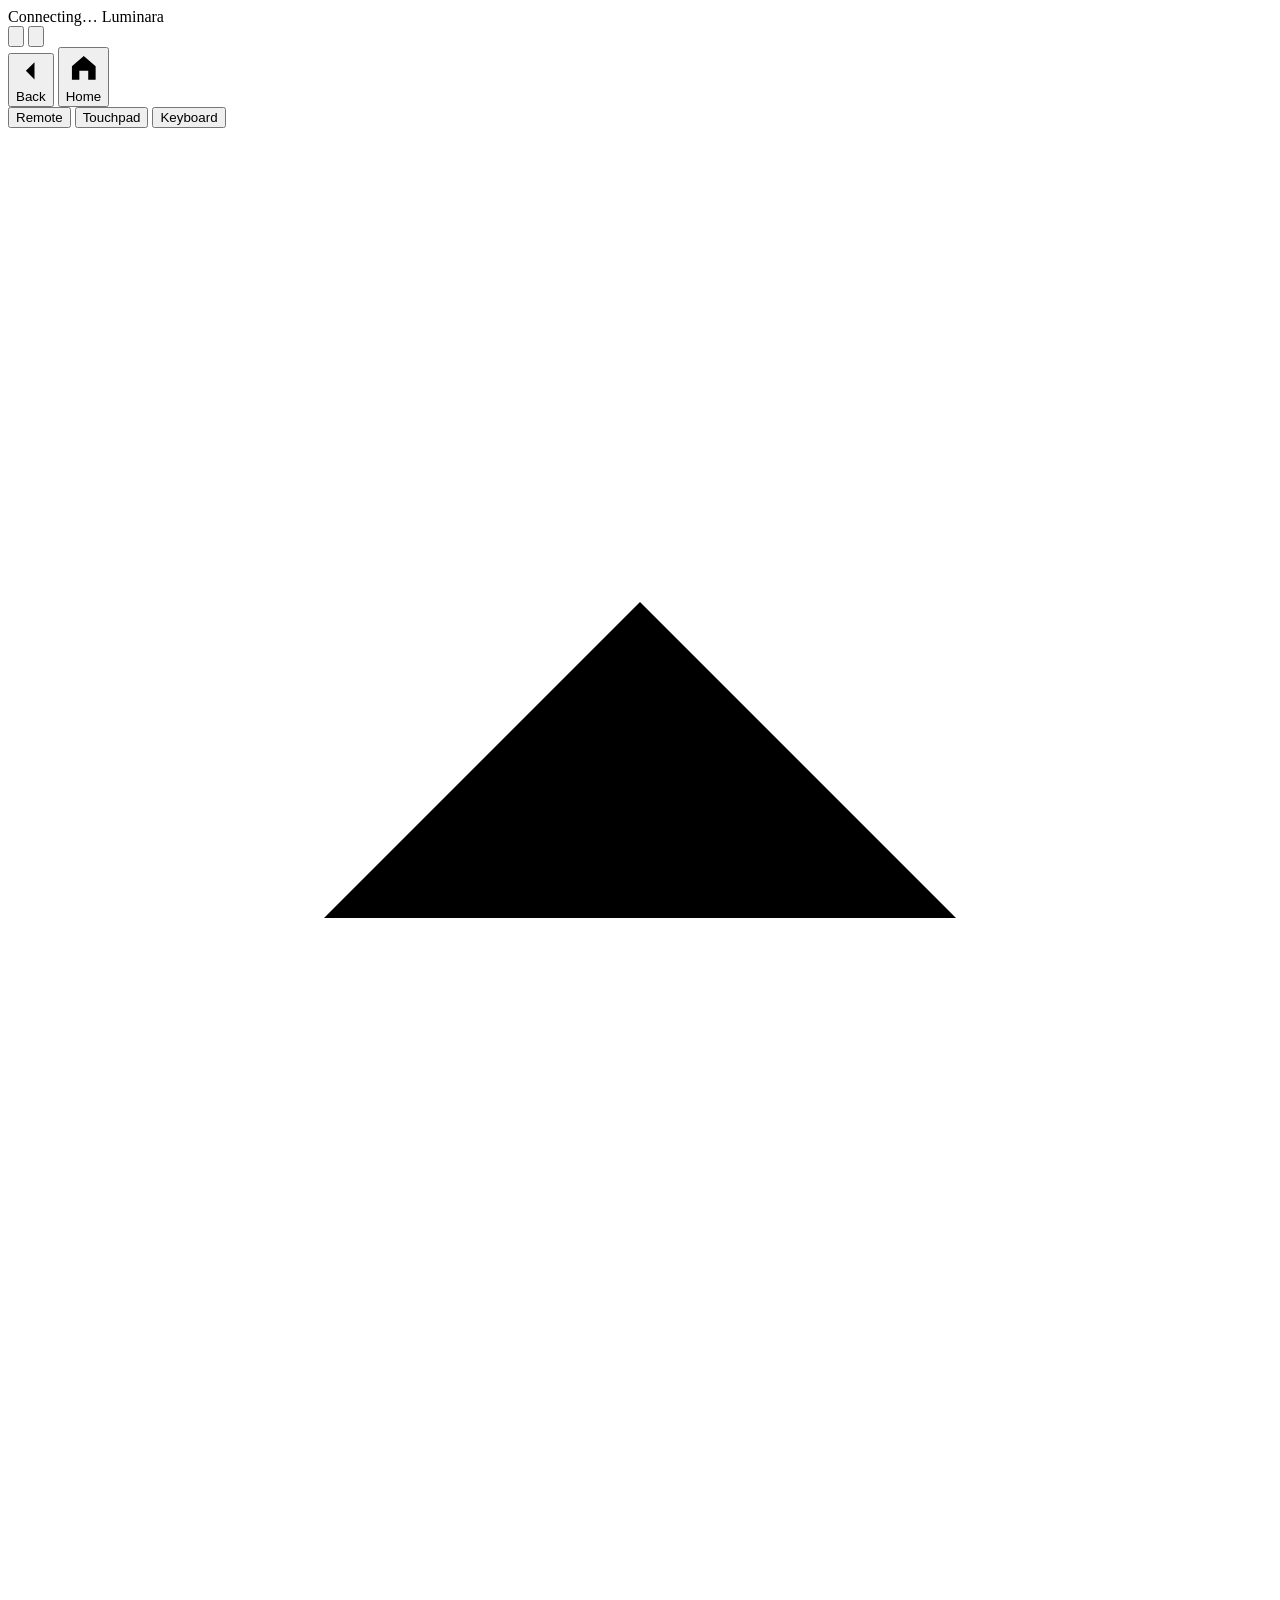
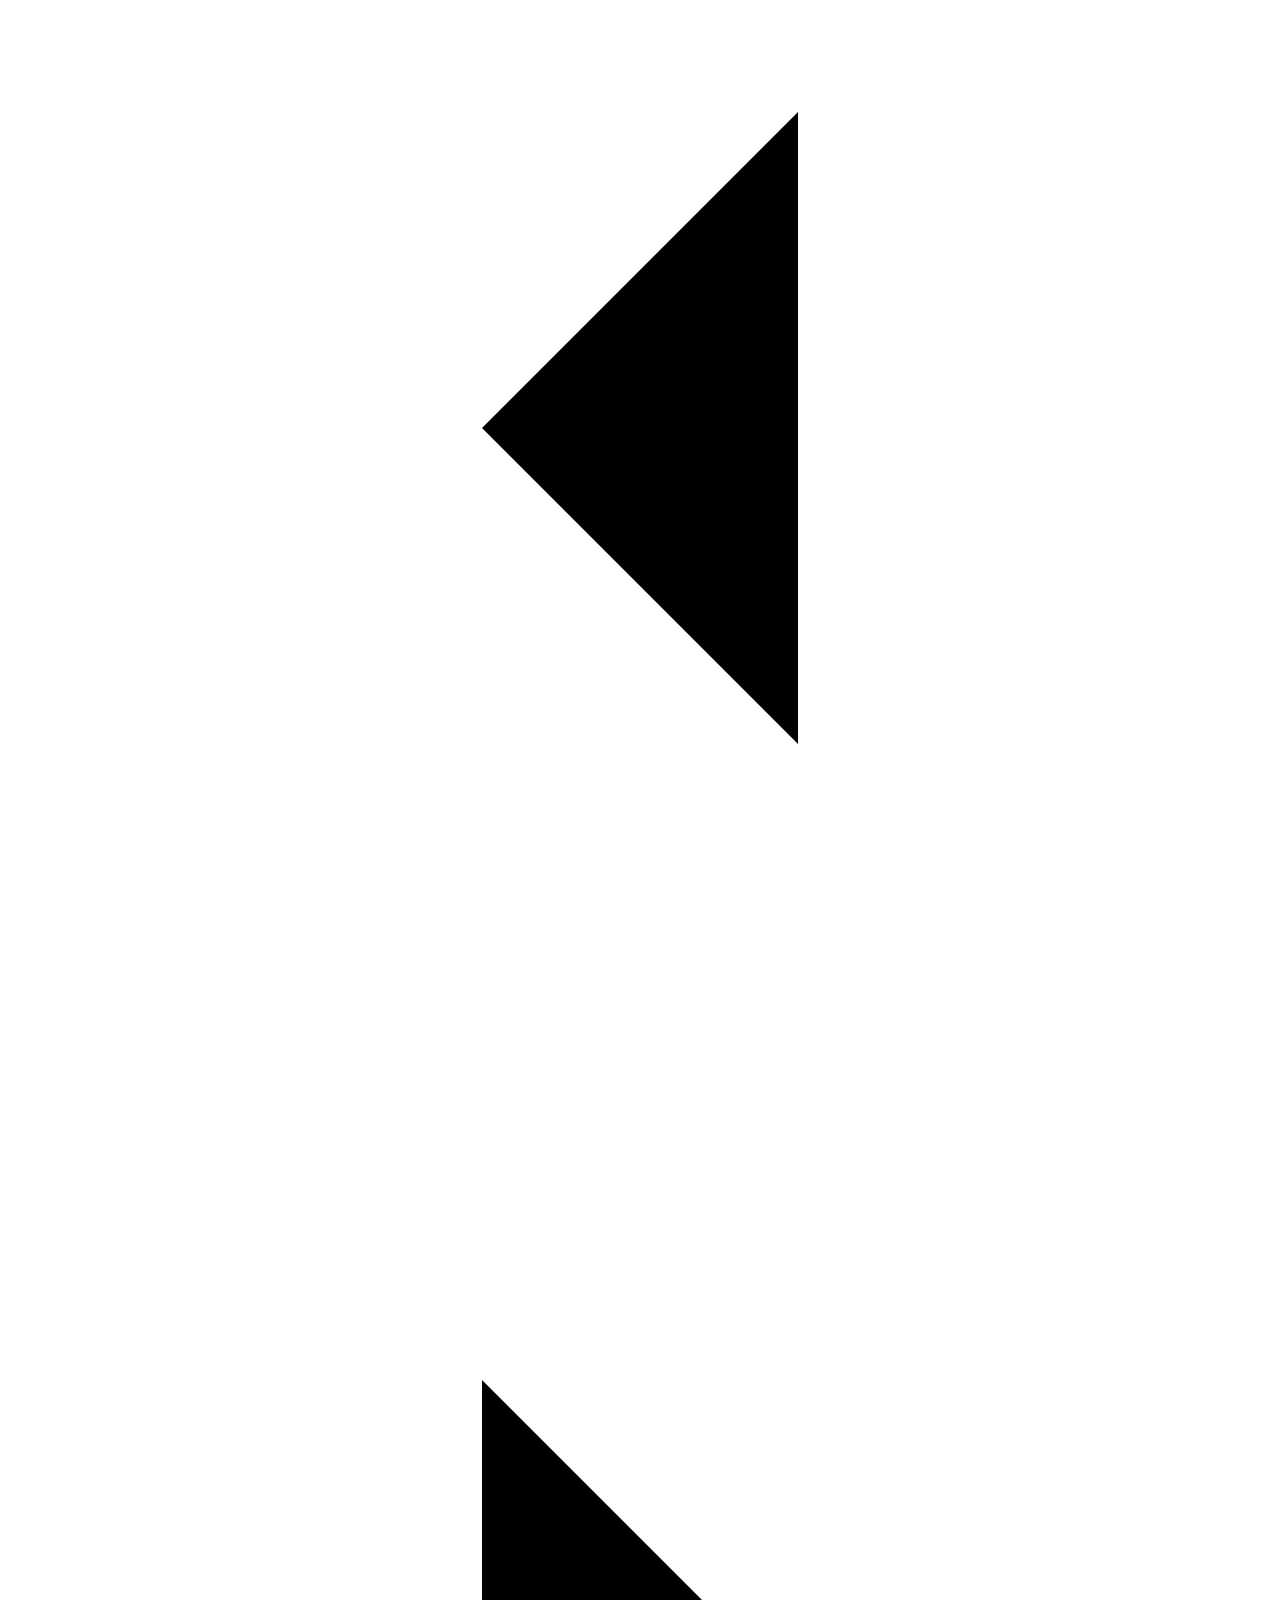
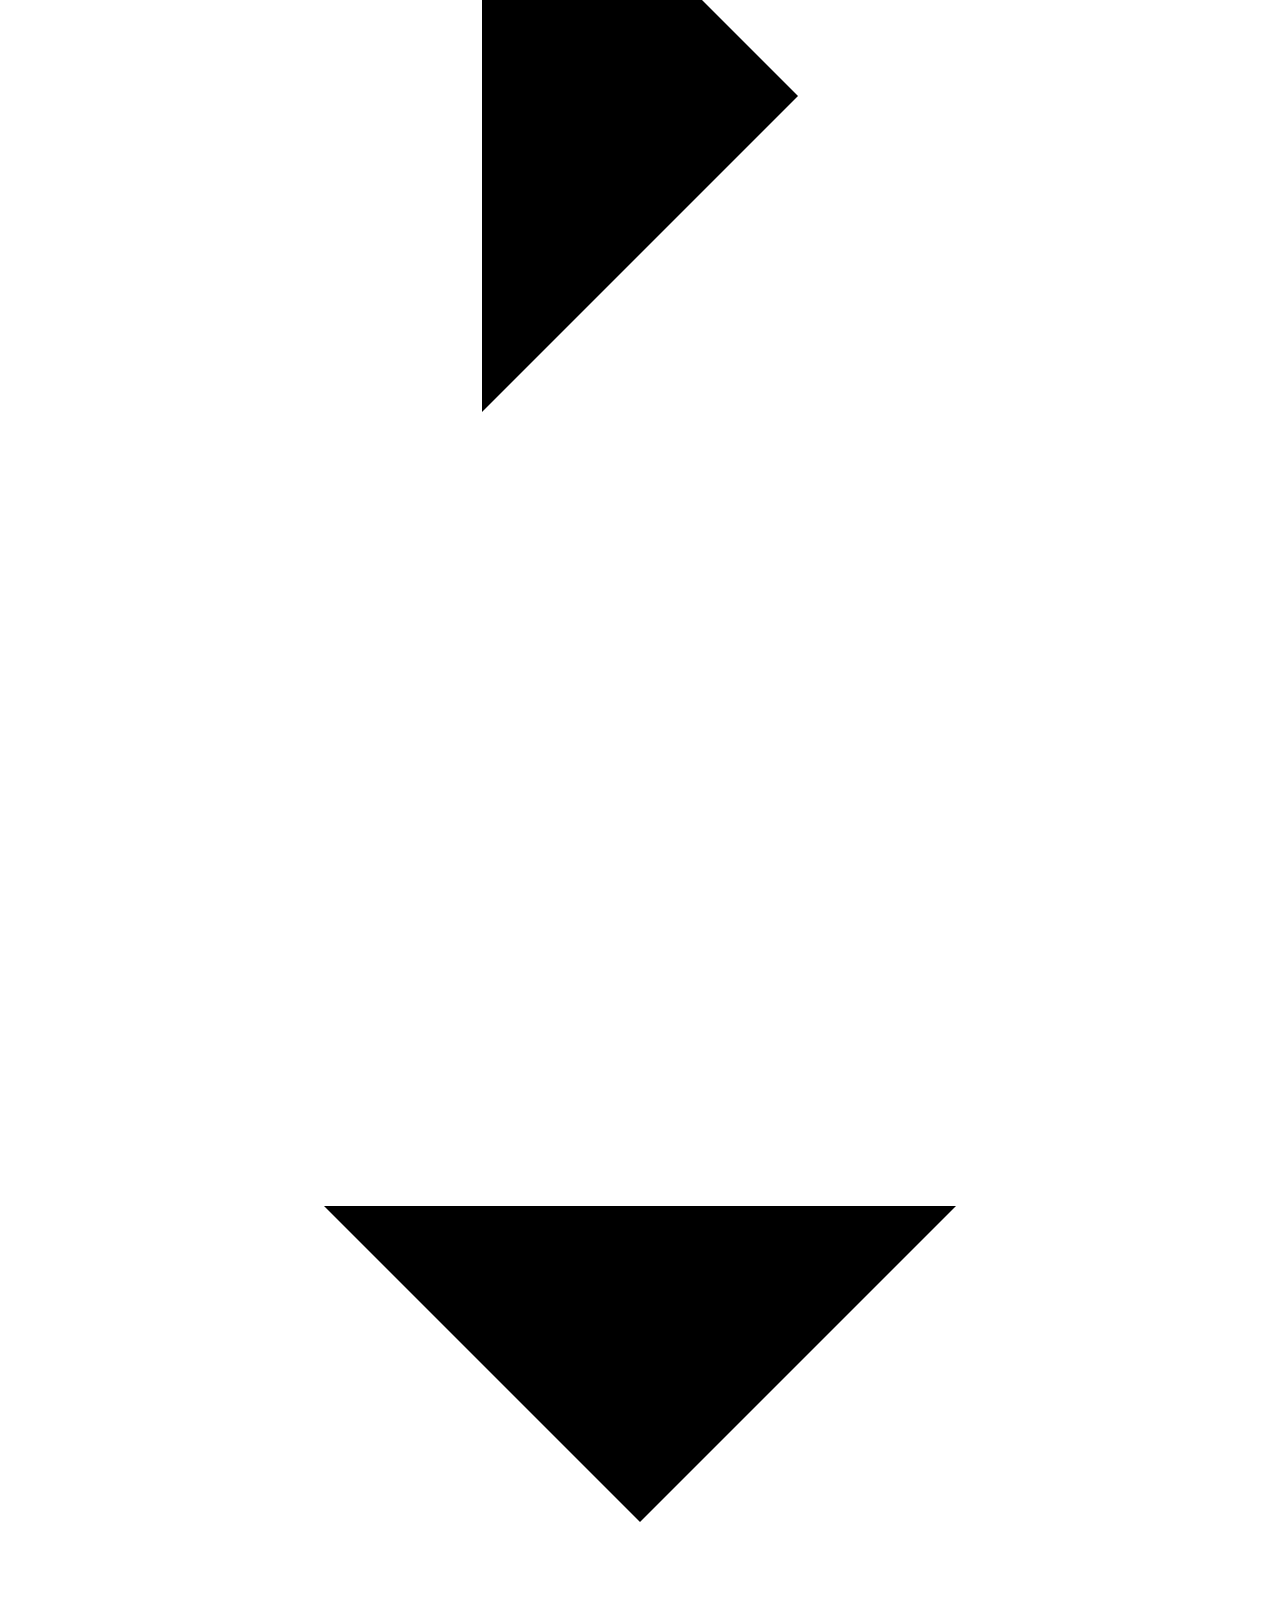
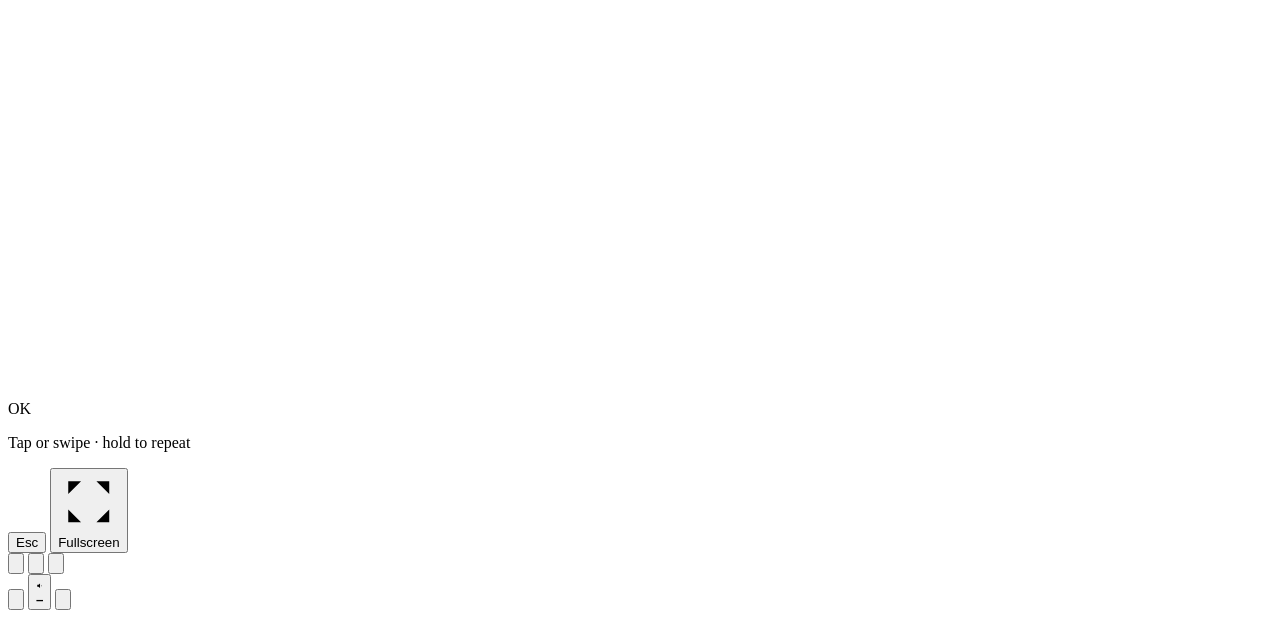
==== web/remote/index.html @ 70f1ad72 "12-hour clock; screensaver time drawn in gliding colour-shifting dots - TV clock and turntable clock" ====
<!doctype html>
<html lang="en">
<head>
  <meta charset="utf-8">
  <meta name="viewport" content="width=device-width, initial-scale=1, viewport-fit=cover, user-scalable=no">
  <meta name="theme-color" content="#0b0d13">
  <meta name="mobile-web-app-capable" content="yes">
  <meta name="apple-mobile-web-app-capable" content="yes">
  <meta name="apple-mobile-web-app-status-bar-style" content="black-translucent">
  <meta name="apple-mobile-web-app-title" content="Luminara">
  <title>Luminara Remote</title>
  <link rel="icon" href="/remote/icon.svg" type="image/svg+xml">
  <link rel="manifest" href="/remote/manifest.webmanifest">
  <link rel="stylesheet" href="/remote/remote.css">
</head>
<body>
  <header class="now">
    <div id="now-icon" class="now-icon mark" aria-hidden="true"></div>
    <div class="now-text">
      <span id="now-view" class="now-view"><i id="conn" class="conn"></i><span>Connecting…</span></span>
      <span id="now-title" class="now-title">Luminara</span>
    </div>
    <button id="settings-btn" class="icon-btn" aria-label="Settings">
      <svg viewBox="0 0 24 24"><path d="M12 15a3 3 0 1 0 0-6 3 3 0 0 0 0 6z"/><path d="M19.4 15a1.65 1.65 0 0 0 .33 1.82l.06.06a2 2 0 1 1-2.83 2.83l-.06-.06a1.65 1.65 0 0 0-1.82-.33 1.65 1.65 0 0 0-1 1.51V21a2 2 0 1 1-4 0v-.09A1.65 1.65 0 0 0 9 19.4a1.65 1.65 0 0 0-1.82.33l-.06.06a2 2 0 1 1-2.83-2.83l.06-.06A1.65 1.65 0 0 0 4.68 15a1.65 1.65 0 0 0-1.51-1H3a2 2 0 1 1 0-4h.09A1.65 1.65 0 0 0 4.6 9a1.65 1.65 0 0 0-.33-1.82l-.06-.06a2 2 0 1 1 2.83-2.83l.06.06A1.65 1.65 0 0 0 9 4.68a1.65 1.65 0 0 0 1-1.51V3a2 2 0 1 1 4 0v.09a1.65 1.65 0 0 0 1 1.51 1.65 1.65 0 0 0 1.82-.33l.06-.06a2 2 0 1 1 2.83 2.83l-.06.06A1.65 1.65 0 0 0 19.4 9a1.65 1.65 0 0 0 1.51 1H21a2 2 0 1 1 0 4h-.09a1.65 1.65 0 0 0-1.51 1z"/></svg>
    </button>
    <button id="power-btn" class="icon-btn" aria-label="Power">
      <svg viewBox="0 0 24 24"><path d="M12 3v9M6.3 6.3a8 8 0 1 0 11.4 0"/></svg>
    </button>
  </header>

  <div id="update-card" class="update-card" hidden>
    <svg viewBox="0 0 24 24"><path d="M20 12a8 8 0 1 1-2.34-5.66"/><path d="M20 4v5h-5"/></svg>
    <div class="update-text"><strong>Update available</strong><span id="update-sub"></span></div>
    <button id="update-later" class="pill small ghost">Later</button>
    <button id="update-install" class="pill small accent">Install</button>
  </div>

  <nav id="apps" class="apps" aria-label="Services"></nav>

  <div class="quick">
    <button data-key="back" class="pill">
      <svg viewBox="0 0 24 24"><path d="M15 5l-7 7 7 7"/></svg>Back
    </button>
    <button id="home-btn" class="pill">
      <svg viewBox="0 0 24 24"><path d="M4 11l8-7 8 7v9h-5v-6H9v6H4z"/></svg>Home
    </button>
  </div>

  <div class="tabs" role="tablist">
    <span class="tab-ink" aria-hidden="true"></span>
    <button role="tab" data-tab="pad" aria-selected="true">Remote</button>
    <button role="tab" data-tab="track" aria-selected="false">Touchpad</button>
    <button role="tab" data-tab="keys" aria-selected="false">Keyboard</button>
  </div>

  <main>
    <section id="tab-pad" class="panel" role="tabpanel">
      <div id="dpad" class="dpad" role="group" aria-label="Direction pad: tap or swipe">
        <span class="zone up" data-zone="up"><svg viewBox="0 0 24 24"><path d="M6 15l6-6 6 6"/></svg></span>
        <span class="zone left" data-zone="left"><svg viewBox="0 0 24 24"><path d="M15 6l-6 6 6 6"/></svg></span>
        <span class="zone right" data-zone="right"><svg viewBox="0 0 24 24"><path d="M9 6l6 6-6 6"/></svg></span>
        <span class="zone down" data-zone="down"><svg viewBox="0 0 24 24"><path d="M6 9l6 6 6-6"/></svg></span>
        <span class="zone ok" data-zone="enter">OK</span>
      </div>
      <p class="hint">Tap or swipe · hold to repeat</p>
      <div class="row">
        <button data-key="escape" class="pill small">Esc</button>
        <button data-key="f" class="pill small">
          <svg viewBox="0 0 24 24"><path d="M4 9V4h5M20 9V4h-5M4 15v5h5M20 15v5h-5"/></svg>Fullscreen
        </button>
      </div>
    </section>

    <section id="tab-track" class="panel" role="tabpanel" hidden>
      <div id="trackpad" class="trackpad">
        <span>Drag to move · tap to click<br>two fingers to scroll</span>
      </div>
      <button id="click-btn" class="pill wide">Click</button>
    </section>

    <section id="tab-keys" class="panel" role="tabpanel" hidden>
      <form id="text-form" class="text-form" autocomplete="off">
        <input id="text-input" type="text" placeholder="Search or type on the TV" maxlength="500"
               autocapitalize="off" autocorrect="off" spellcheck="false" enterkeyhint="send">
        <button type="submit" class="pill accent">Send</button>
      </form>
      <label class="check"><input id="text-enter" type="checkbox" checked> Press Enter after sending</label>
      <div class="row">
        <button data-key="backspace" class="pill small">⌫ Delete</button>
        <button data-key="tab" class="pill small">Tab ⇥</button>
        <button data-key="enter" class="pill small">Enter ↵</button>
      </div>
    </section>
  </main>

  <footer class="transport">
    <div class="row media">
      <button data-hold-key="seek_back" class="round" aria-label="Rewind"><svg viewBox="0 0 24 24"><path d="M11 7l-6 5 6 5zM19 7l-6 5 6 5z"/></svg></button>
      <button data-key="playpause" class="round play" aria-label="Play or pause"><svg viewBox="0 0 24 24"><path d="M7 5l7 7-7 7zM16 6v12M19.5 6v12"/></svg></button>
      <button data-hold-key="seek_fwd" class="round" aria-label="Fast forward"><svg viewBox="0 0 24 24"><path d="M5 7l6 5-6 5zM13 7l6 5-6 5z"/></svg></button>
    </div>
    <div class="row volume">
      <button data-hold-vol="down" class="round small" aria-label="Volume down"><svg viewBox="0 0 24 24"><path d="M5 12h14"/></svg></button>
      <button id="vol-meter" class="meter" aria-label="Mute">
        <span class="meter-fill"></span>
        <span class="meter-label"><svg viewBox="0 0 24 24"><path d="M4 9h4l5-4v14l-5-4H4z"/><path d="M16.5 8.5a5 5 0 0 1 0 7"/></svg><b>–</b></span>
      </button>
      <button data-hold-vol="up" class="round small" aria-label="Volume up"><svg viewBox="0 0 24 24"><path d="M5 12h14M12 5v14"/></svg></button>
    </div>
  </footer>

  <div id="pair" class="overlay" hidden>
    <form id="pair-form" class="card">
      <div class="mark big" aria-hidden="true"></div>
      <h2>Pair with your TV</h2>
      <p>Enter the 4-digit PIN shown on the TV screen.</p>
      <input id="pin-input" inputmode="numeric" pattern="[0-9]{4}" maxlength="4" autocomplete="one-time-code" required aria-label="PIN">
      <p id="pair-error" class="error" role="alert"></p>
      <button type="submit" class="pill wide accent">Pair</button>
    </form>
  </div>

  <dialog id="power-dialog" class="card">
    <h2>TV box power</h2>
    <form method="dialog" class="stack">
      <button value="reboot" class="pill wide">Restart</button>
      <button value="poweroff" class="pill wide danger">Shut down</button>
      <button value="" class="pill wide ghost">Cancel</button>
    </form>
  </dialog>

  <dialog id="settings" class="sheet" aria-labelledby="settings-title">
    <header class="sheet-head">
      <h2 id="settings-title">Settings</h2>
      <button id="settings-close" class="icon-btn" aria-label="Close settings"><svg viewBox="0 0 24 24"><path d="M6 6l12 12M18 6L6 18"/></svg></button>
    </header>
    <div class="sheet-body">
      <section>
        <h3>Apps</h3>
        <p class="note">Choose which apps appear on the TV and on this remote.</p>
        <div id="set-apps" class="list"></div>
      </section>
      <section>
        <h3>Screensaver</h3>
        <div class="field"><span>Start after</span><div id="set-saver" class="seg"></div></div>
        <label class="switch-row"><span>Show the date<small>The time is always drawn by the dots.</small></span><input type="checkbox" id="set-saver-clock" class="switch"></label>
        <p class="note">Never covers a playing video. While music plays (Spotify), it shows the album on a turntable.</p>
        <button id="set-saver-preview" class="pill small">Preview on the TV</button>
      </section>
      <section>
        <h3>Sound</h3>
        <div class="field"><span>Volume when the box starts</span><div id="set-volume" class="seg"></div></div>
      </section>
      <section>
        <h3>Performance</h3>
        <label class="switch-row"><span>Smooth video<small>Asks sites for H.264, which the Pi decodes in hardware, instead of VP9/AV1. Applies to apps opened after the change.</small></span><input type="checkbox" id="set-h264" class="switch"></label>
        <label class="switch-row"><span>Lite browser<small>Fewer Chromium processes and less memory, without per-site isolation.</small></span><input type="checkbox" id="set-lite" class="switch"></label>
        <div id="set-restart-note" class="restart-note" hidden>
          <span>Restart the TV display to apply this.</span>
          <button id="set-restart-now" class="pill small accent">Restart now</button>
        </div>
      </section>
      <section>
        <h3>Updates</h3>
        <p id="set-update-status" class="note"></p>
        <label class="switch-row"><span>Check for updates automatically</span><input type="checkbox" id="set-autoupdate" class="switch"></label>
        <div class="row">
          <button id="set-check" class="pill small">Check now</button>
          <button id="set-install" class="pill small accent" hidden>Install update</button>
        </div>
      </section>
      <section>
        <h3>Phones</h3>
        <p class="note">To pair another phone, scan the QR code on the TV or enter PIN <b id="set-pin">–</b>.</p>
        <button id="set-forget" class="pill small danger">Forget all phones</button>
      </section>
      <section>
        <h3>About this box</h3>
        <dl id="set-about" class="about"></dl>
        <button id="set-restart-display" class="pill small">Restart TV display</button>
      </section>
    </div>
  </dialog>

  <div id="toast" class="toast" role="status" hidden></div>
  <script src="/remote/remote.js"></script>
  <script src="/remote/settings.js"></script>
</body>
</html>
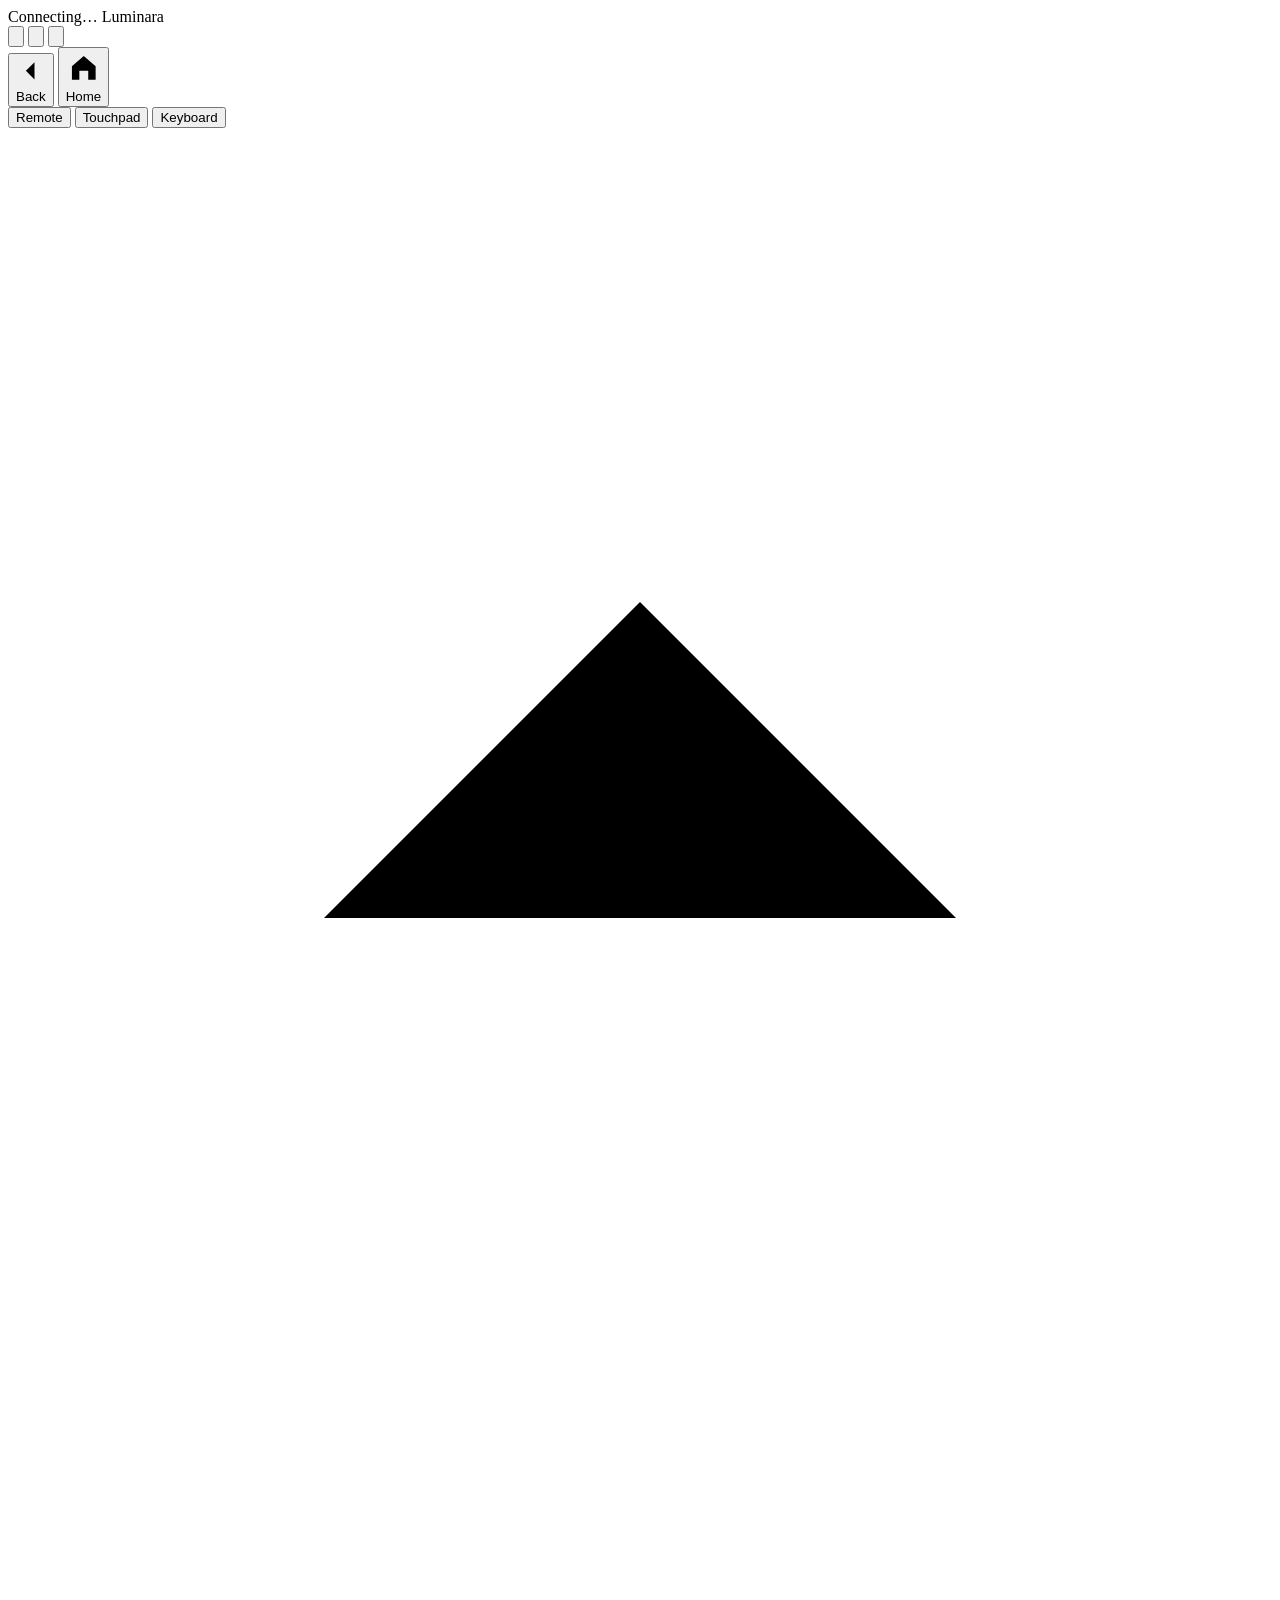
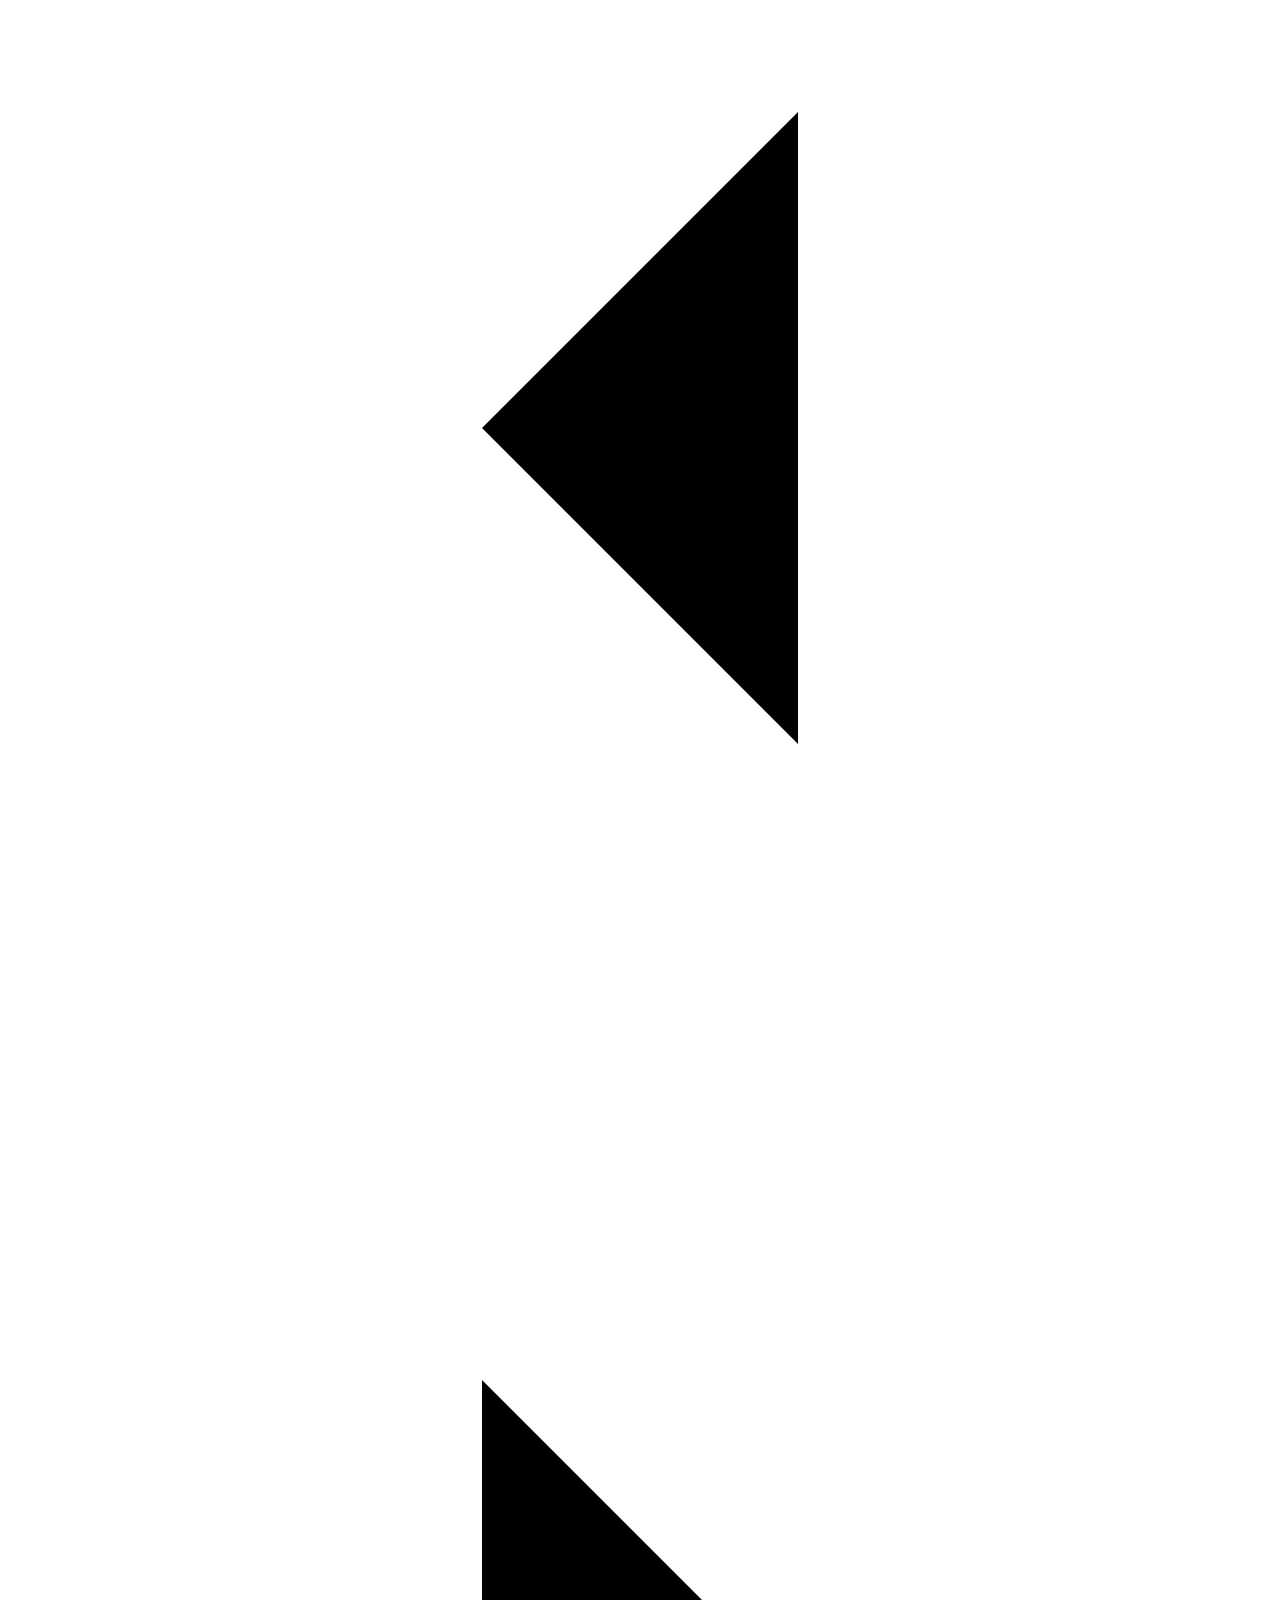
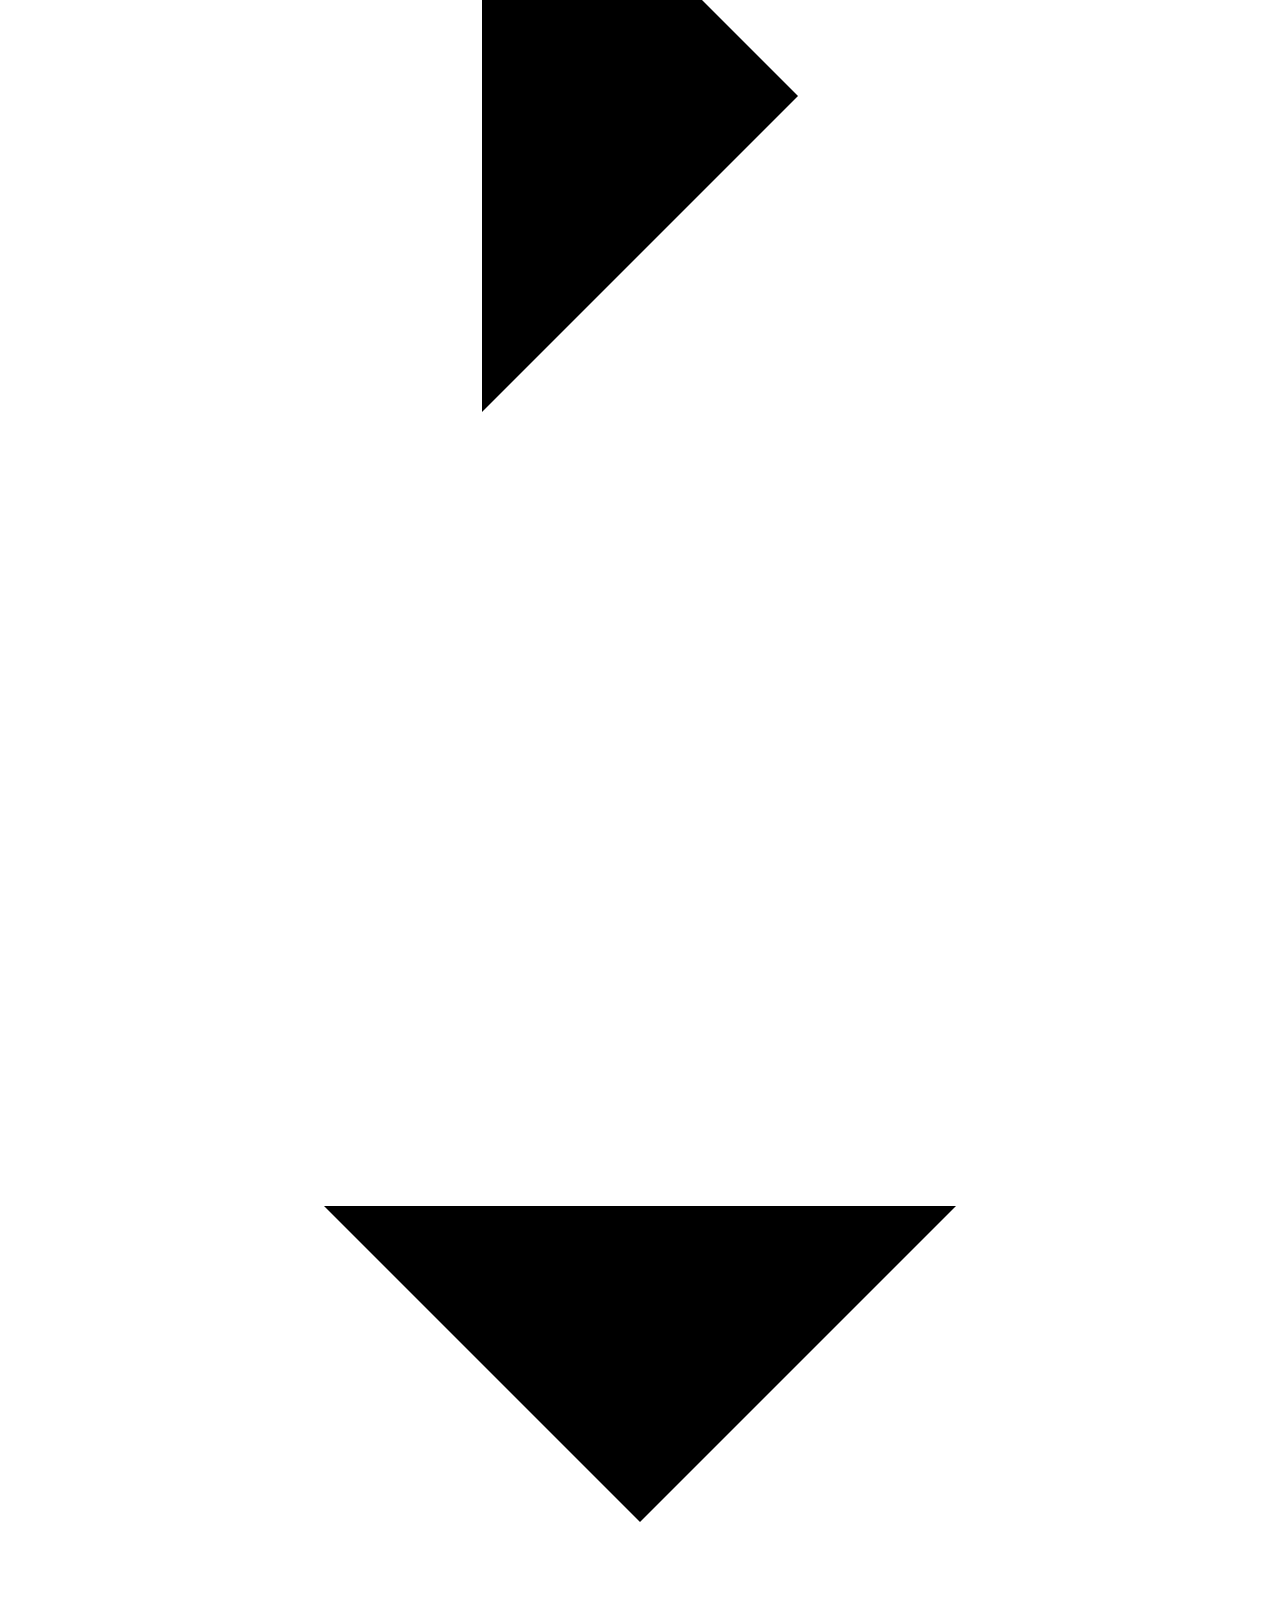
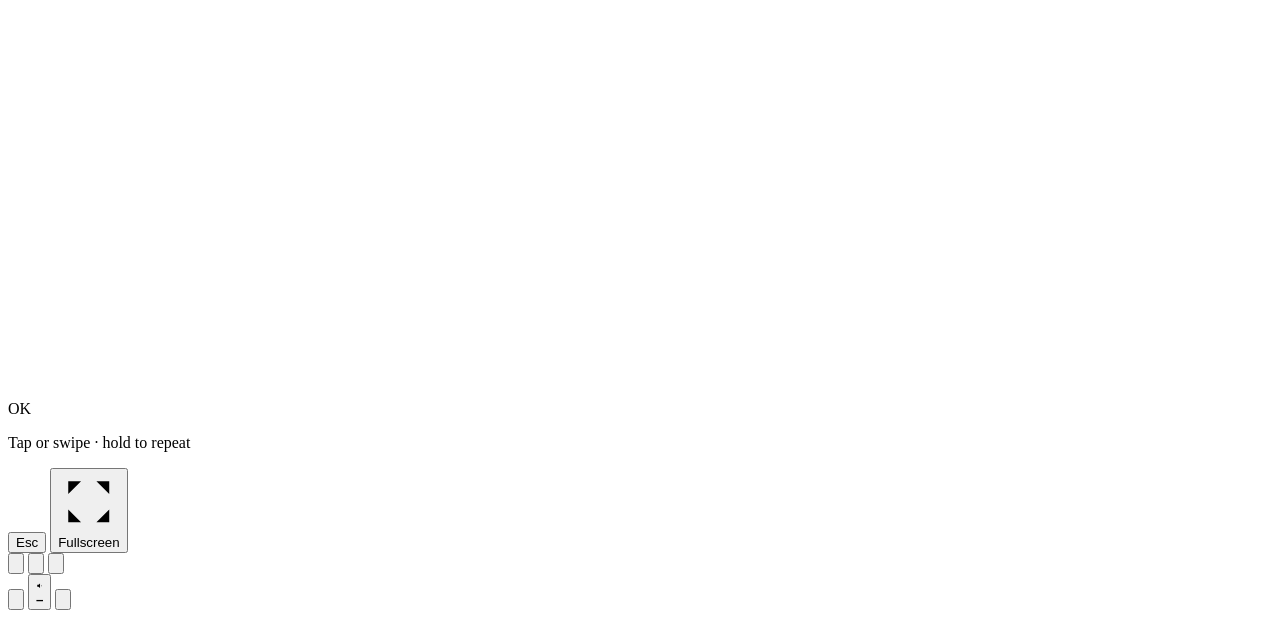
==== commit baa4408d: "Remote: mirror mode shows the TV on the phone and takes touches The phone shows the TV picture (CDP " ====
--- a/web/remote/index.html
+++ b/web/remote/index.html
@@ -20,6 +20,9 @@
       <span id="now-view" class="now-view"><i id="conn" class="conn"></i><span>Connecting…</span></span>
       <span id="now-title" class="now-title">Luminara</span>
     </div>
+    <button id="mirror-btn" class="icon-btn" aria-label="Mirror the TV screen">
+      <svg viewBox="0 0 24 24"><rect x="3" y="4" width="18" height="12" rx="2"/><path d="M8 20h8M12 16v4"/></svg>
+    </button>
     <button id="settings-btn" class="icon-btn" aria-label="Settings">
       <svg viewBox="0 0 24 24"><path d="M12 15a3 3 0 1 0 0-6 3 3 0 0 0 0 6z"/><path d="M19.4 15a1.65 1.65 0 0 0 .33 1.82l.06.06a2 2 0 1 1-2.83 2.83l-.06-.06a1.65 1.65 0 0 0-1.82-.33 1.65 1.65 0 0 0-1 1.51V21a2 2 0 1 1-4 0v-.09A1.65 1.65 0 0 0 9 19.4a1.65 1.65 0 0 0-1.82.33l-.06.06a2 2 0 1 1-2.83-2.83l.06-.06A1.65 1.65 0 0 0 4.68 15a1.65 1.65 0 0 0-1.51-1H3a2 2 0 1 1 0-4h.09A1.65 1.65 0 0 0 4.6 9a1.65 1.65 0 0 0-.33-1.82l-.06-.06a2 2 0 1 1 2.83-2.83l.06.06A1.65 1.65 0 0 0 9 4.68a1.65 1.65 0 0 0 1-1.51V3a2 2 0 1 1 4 0v.09a1.65 1.65 0 0 0 1 1.51 1.65 1.65 0 0 0 1.82-.33l.06-.06a2 2 0 1 1 2.83 2.83l-.06.06A1.65 1.65 0 0 0 19.4 9a1.65 1.65 0 0 0 1.51 1H21a2 2 0 1 1 0 4h-.09a1.65 1.65 0 0 0-1.51 1z"/></svg>
     </button>
@@ -182,8 +185,29 @@
     </div>
   </dialog>
 
+  <section id="mirror" class="mirror" hidden aria-label="TV screen">
+    <div id="mirror-stage" class="mirror-stage">
+      <canvas id="mirror-canvas" width="16" height="9"></canvas>
+      <p id="mirror-status" class="mirror-status"></p>
+    </div>
+    <form id="mirror-type" class="mirror-type" autocomplete="off" hidden>
+      <input id="mirror-input" type="text" placeholder="Type on the TV" autocapitalize="off" autocorrect="off"
+             spellcheck="false" enterkeyhint="go" aria-label="Type on the TV">
+      <button type="button" id="mirror-type-done" class="pill small">Done</button>
+    </form>
+    <nav class="mirror-bar" aria-label="Mirror controls">
+      <button id="mirror-exit" class="mbtn on"><svg viewBox="0 0 24 24"><rect x="7" y="2" width="10" height="20" rx="3"/><circle cx="12" cy="9" r="2.5"/><path d="M10.5 15.5h3"/></svg>Remote</button>
+      <button data-key="back" class="mbtn"><svg viewBox="0 0 24 24"><path d="M15 5l-7 7 7 7"/></svg>Back</button>
+      <button id="mirror-home" class="mbtn"><svg viewBox="0 0 24 24"><path d="M4 11l8-7 8 7v9h-5v-6H9v6H4z"/></svg>Home</button>
+      <button id="mirror-kbd" class="mbtn"><svg viewBox="0 0 24 24"><rect x="2" y="6" width="20" height="12" rx="2"/><path d="M6 10h.01M10 10h.01M14 10h.01M18 10h.01M7 14h10"/></svg>Type</button>
+      <button data-hold-vol="down" class="mbtn" aria-label="Volume down"><svg viewBox="0 0 24 24"><path d="M4 9h4l5-4v14l-5-4H4z"/><path d="M16 12h5"/></svg>Vol −</button>
+      <button data-hold-vol="up" class="mbtn" aria-label="Volume up"><svg viewBox="0 0 24 24"><path d="M4 9h4l5-4v14l-5-4H4z"/><path d="M16 12h5M18.5 9.5v5"/></svg>Vol +</button>
+    </nav>
+  </section>
+
   <div id="toast" class="toast" role="status" hidden></div>
   <script src="/remote/remote.js"></script>
   <script src="/remote/settings.js"></script>
+  <script src="/remote/mirror.js"></script>
 </body>
 </html>
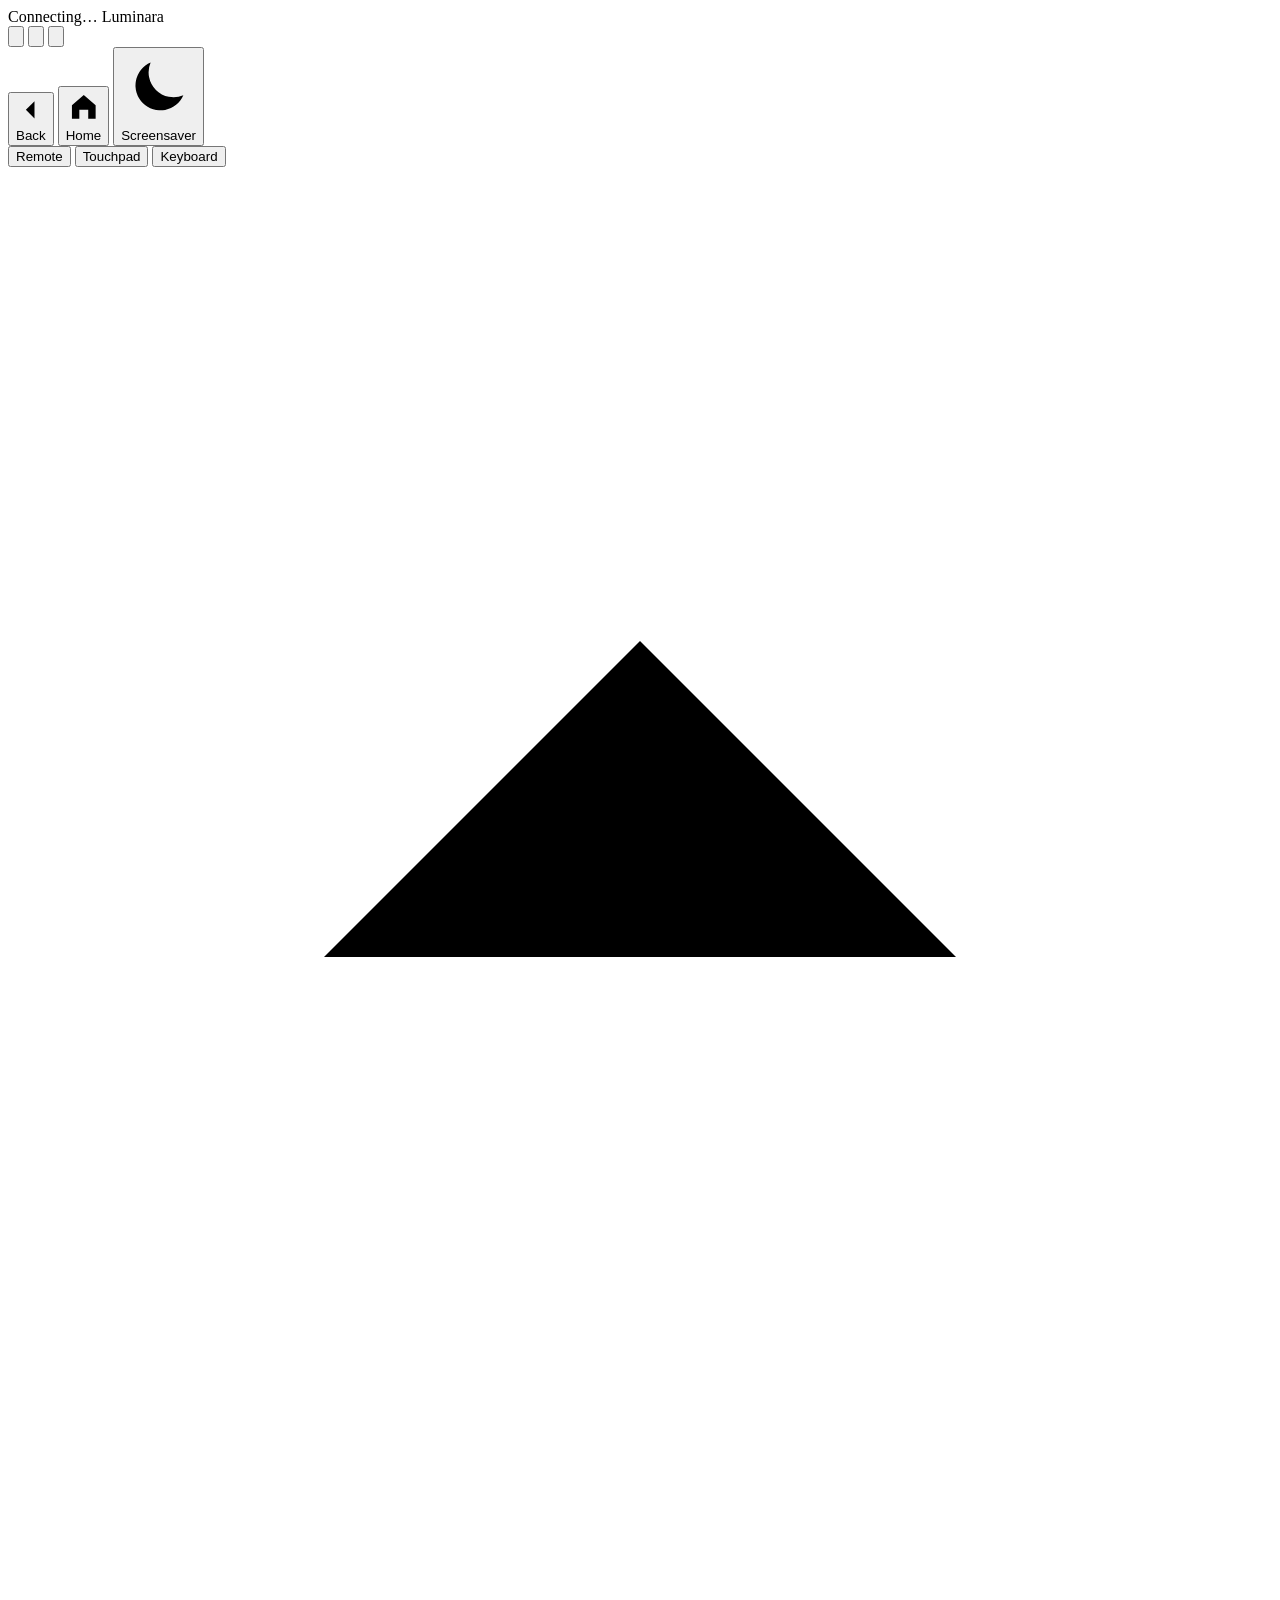
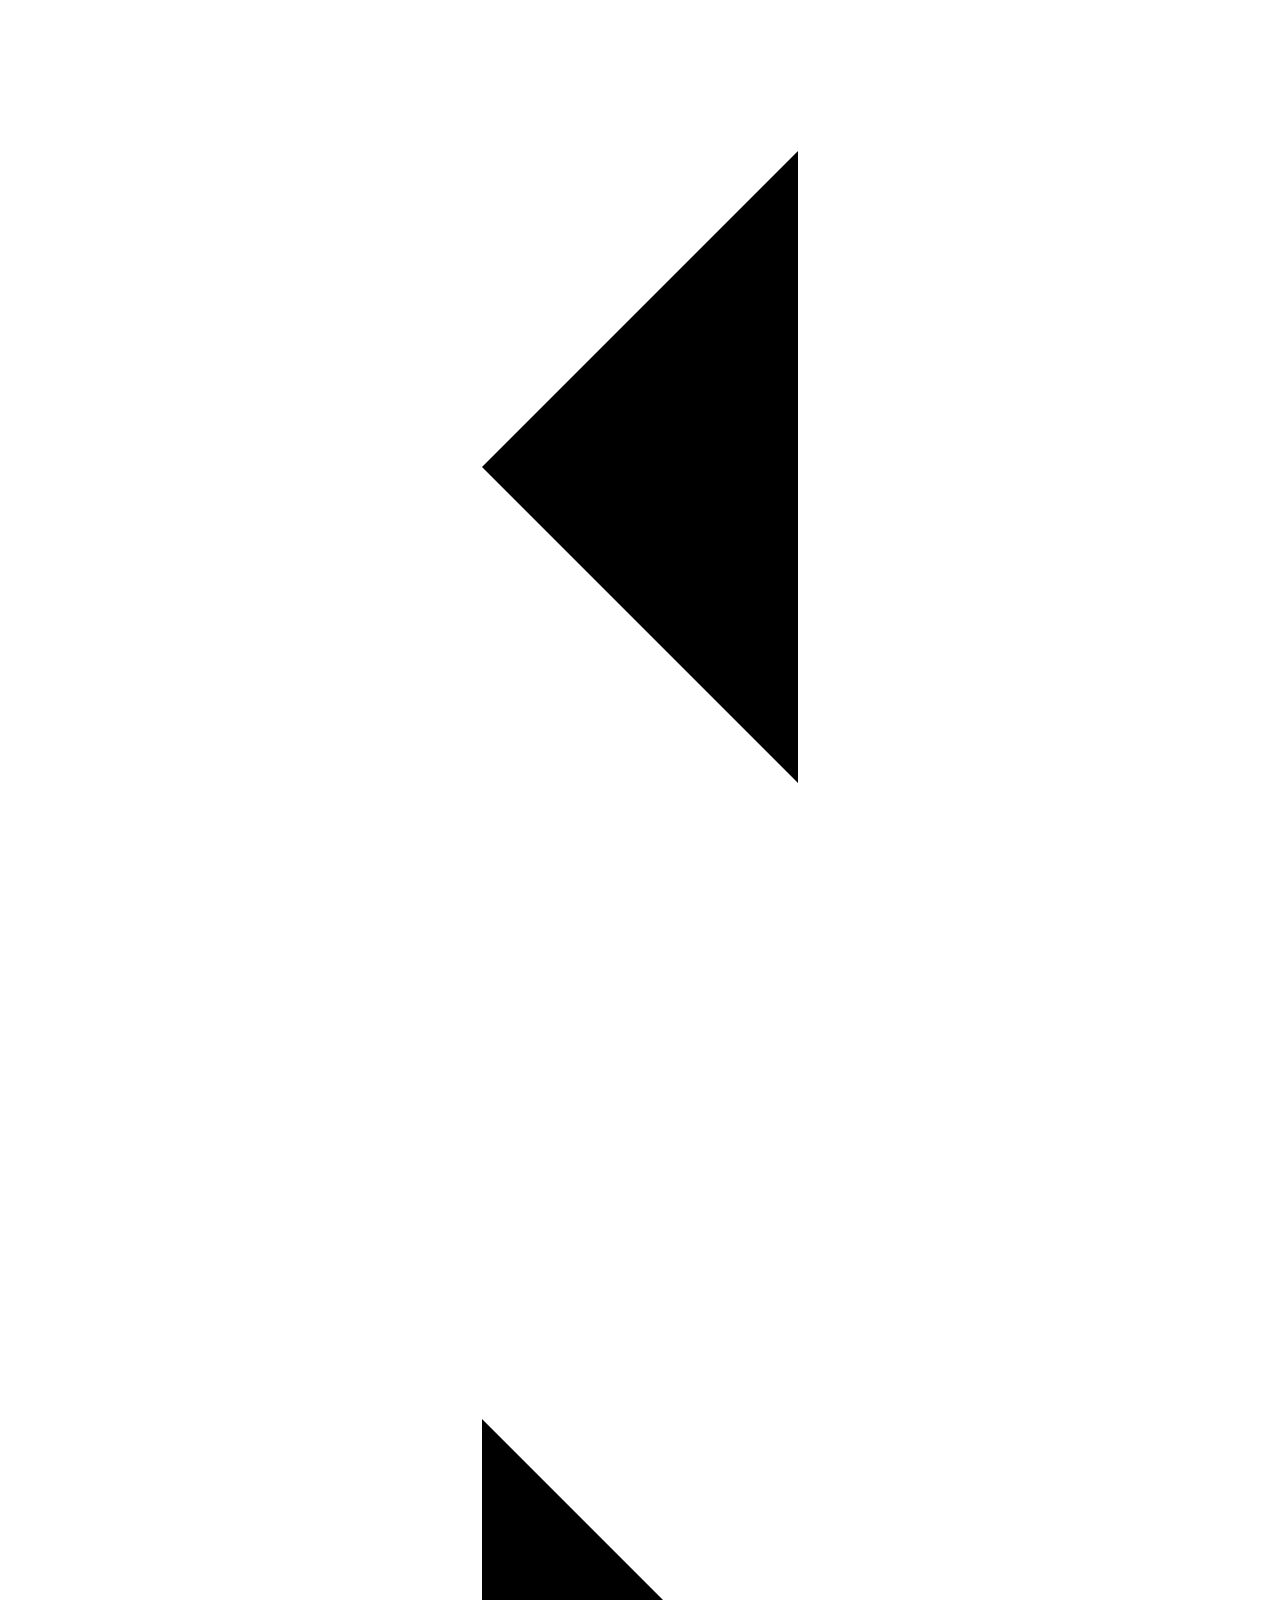
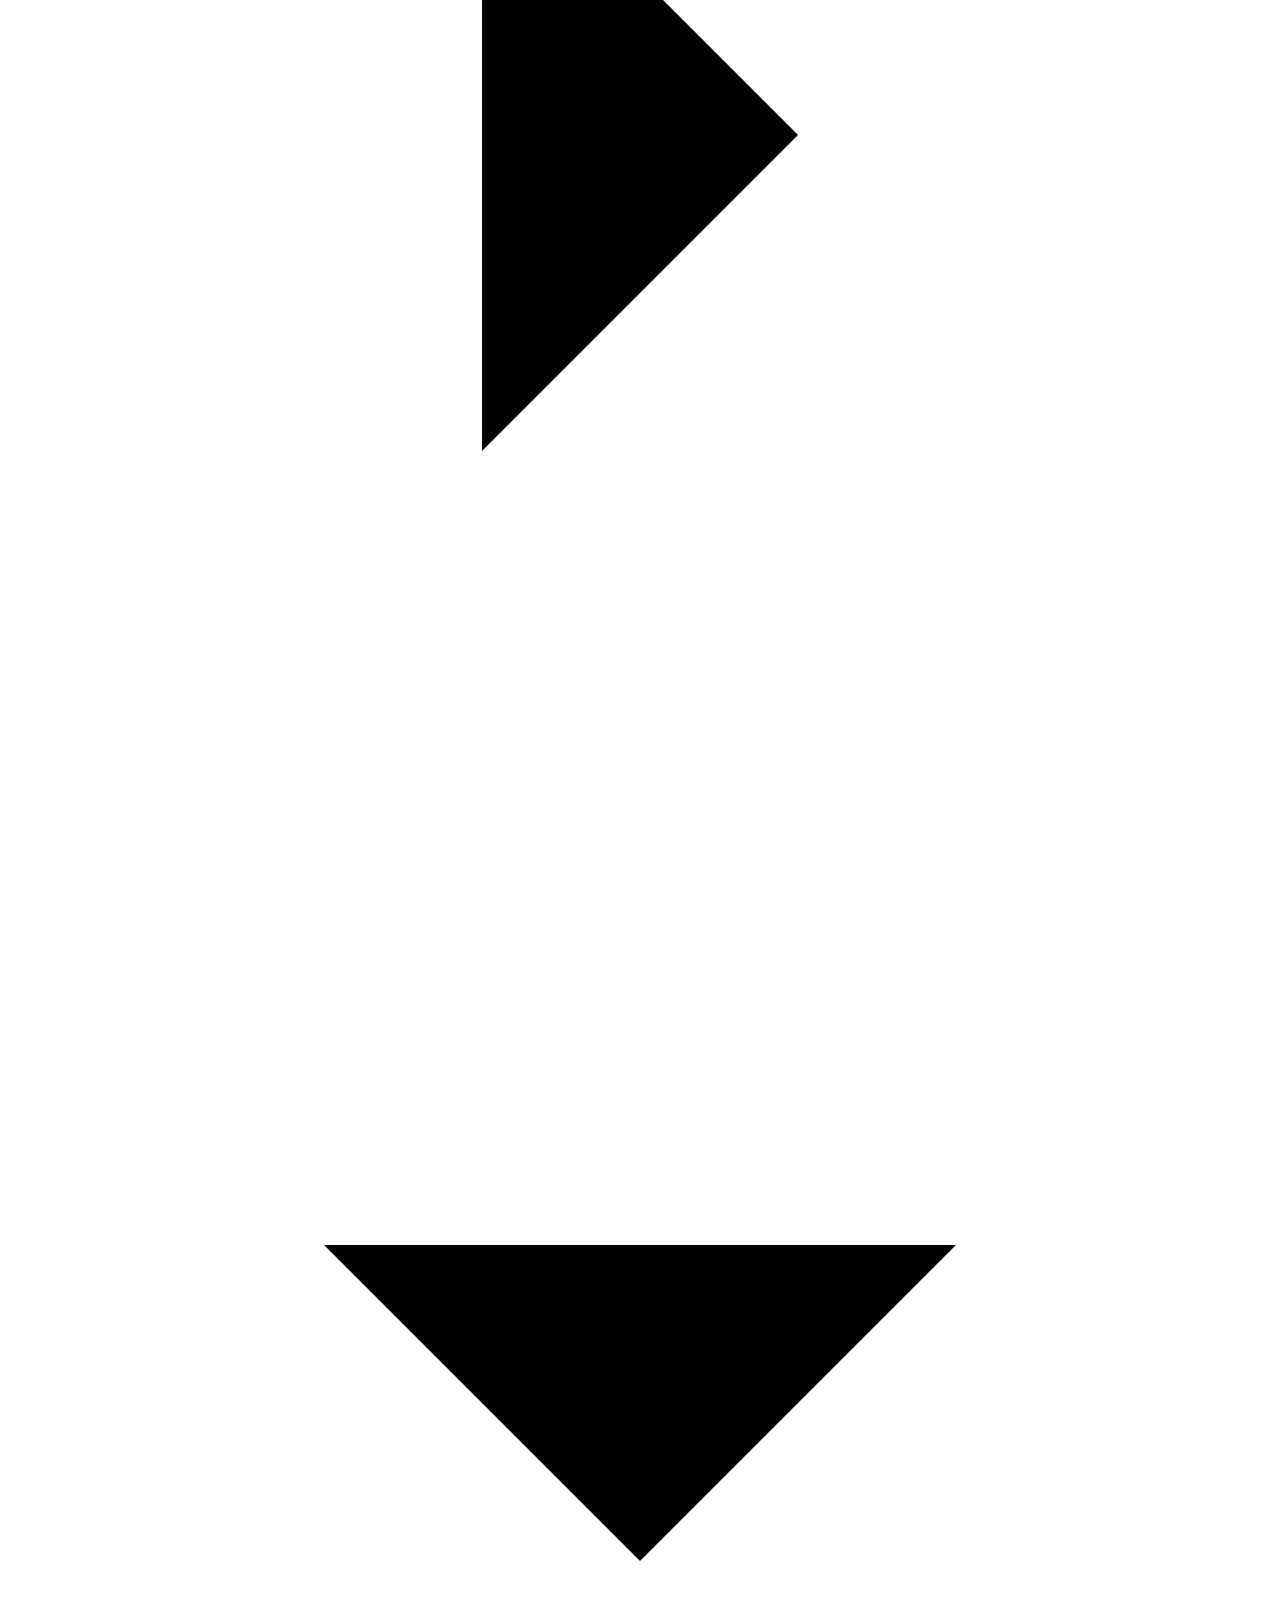
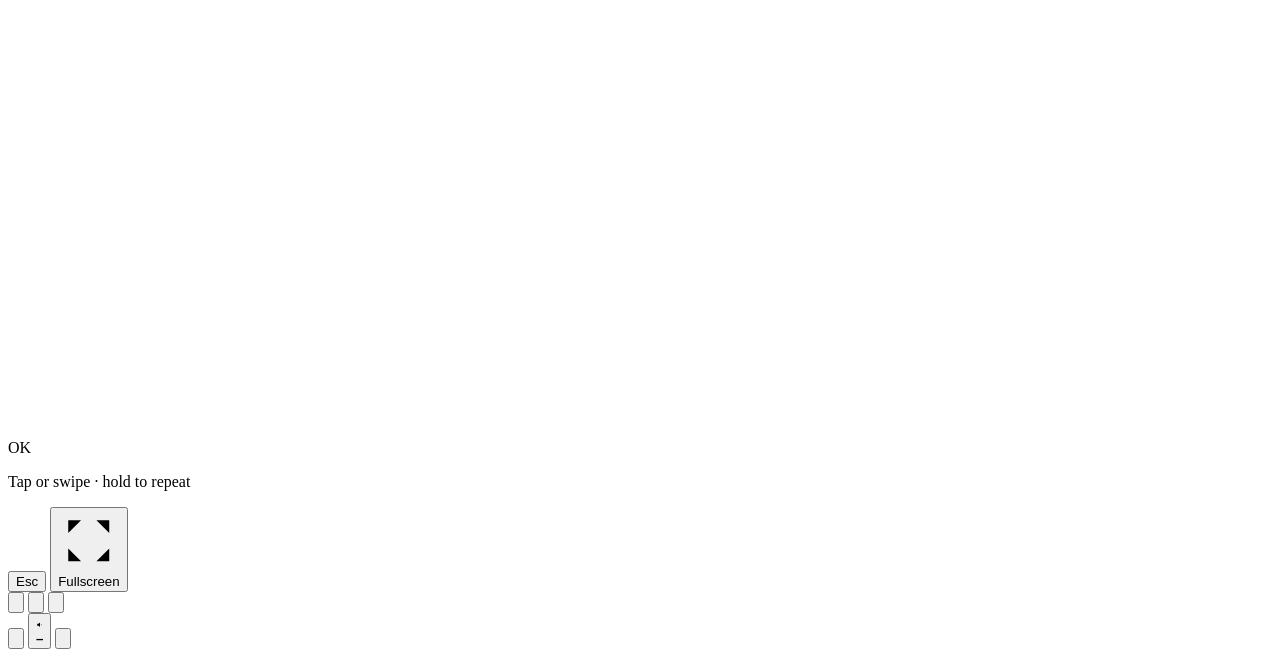
==== commit 621cc4d7: "Screensaver button on the remote; time and date drawn in fine particles The remote's new Screensaver" ====
--- a/web/remote/index.html
+++ b/web/remote/index.html
@@ -47,6 +47,9 @@
     <button id="home-btn" class="pill">
       <svg viewBox="0 0 24 24"><path d="M4 11l8-7 8 7v9h-5v-6H9v6H4z"/></svg>Home
     </button>
+    <button id="saver-btn" class="pill" aria-label="Start the screensaver">
+      <svg viewBox="0 0 24 24"><path d="M20 14.5A8 8 0 0 1 9.5 4a8 8 0 1 0 10.5 10.5z"/></svg>Screensaver
+    </button>
   </div>
 
   <div class="tabs" role="tablist">
